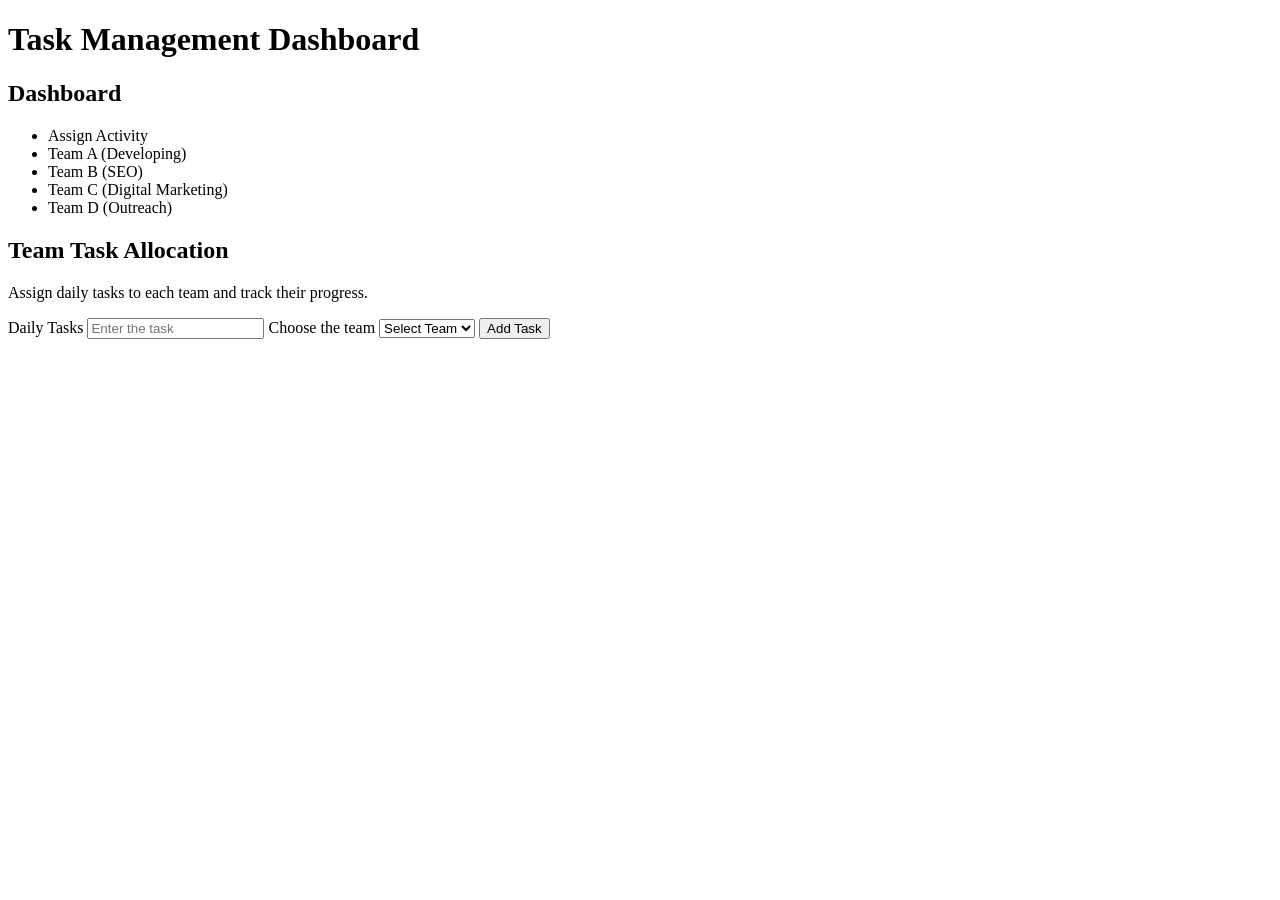
==== day-01/index.html @ 4cf6a916 "Create index.html" ====
<!DOCTYPE html>
<html>

<head>
    <title>To-do List Platform do dynamically</title>
</head>

<body>
    <h1 class="main-heading">Task Management Dashboard</h1>
    <div class="main-container">
        <div class="sub-containerone">
            <h2 class="subone-heading">Dashboard</h2>
            <ul class="sub-ul">
                <li class="sub-li" id="assignActivity">Assign Activity</li>
                <li class="sub-li" id="teamAlist">Team A (Developing)</li>
                <li class="sub-li" id="teamBlist">Team B (SEO)</li>
                <li class="sub-li" id="teamClist">Team C (Digital Marketing)</li>
                <li class="sub-li" id="teamDlist">Team D (Outreach)</li>
            </ul>
        </div>
        <div class="sub-containertwo" id="subcontainerTwo">
            <div id="sectionassign" class="section">
                <h2 class="subtwo-heading">Team Task Allocation</h2>
                <p class="subtwo-subheading">Assign daily tasks to each team and track their progress.</p>
                <label class="subtwo-label">Daily Tasks</label>
                <input type="text" id="inputElement" placeholder="Enter the task" class="subtwo-text" />
                <label class="subtwo-label">Choose the team</label>
                <select id="team" class="team-select">
                    <option value="">Select Team</option>
                    <option value="teamA">Team A</option>
                    <option value="teamB">Team B</option>
                    <option value="teamC">Team C</option>
                    <option value="teamD">Team D</option>
                </select>
                <button class="assign-btn" id="assignTask">Add Task</button>
            </div>
        </div>
    </div>
</body>

</html>
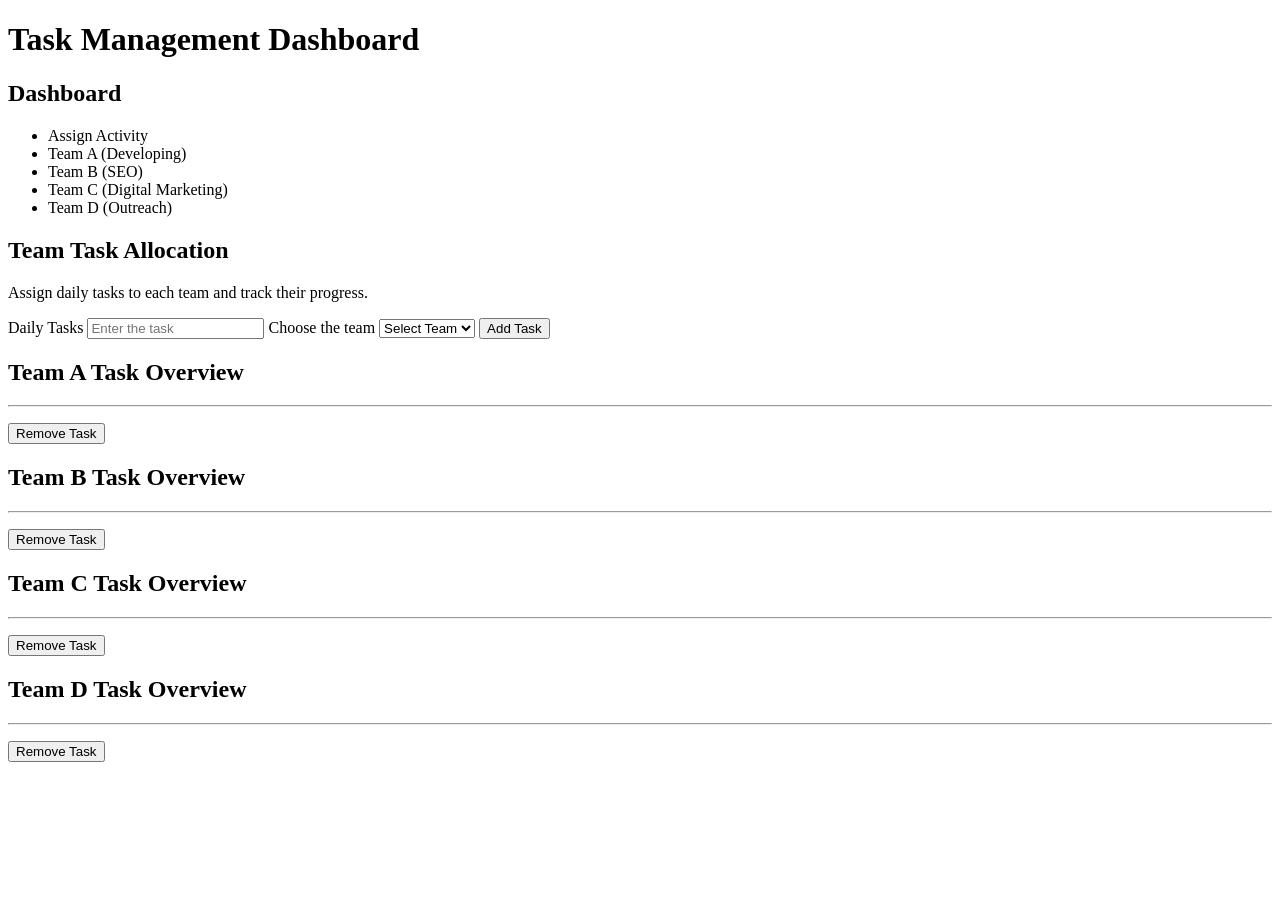
==== commit f806acd2: "Update index.html" ====
--- a/day-01/index.html
+++ b/day-01/index.html
@@ -3,6 +3,8 @@
 
 <head>
     <title>To-do List Platform do dynamically</title>
+    <script src="task.js" defer></script>
+    <link rel="stylesheet" src="task.css">
 </head>
 
 <body>
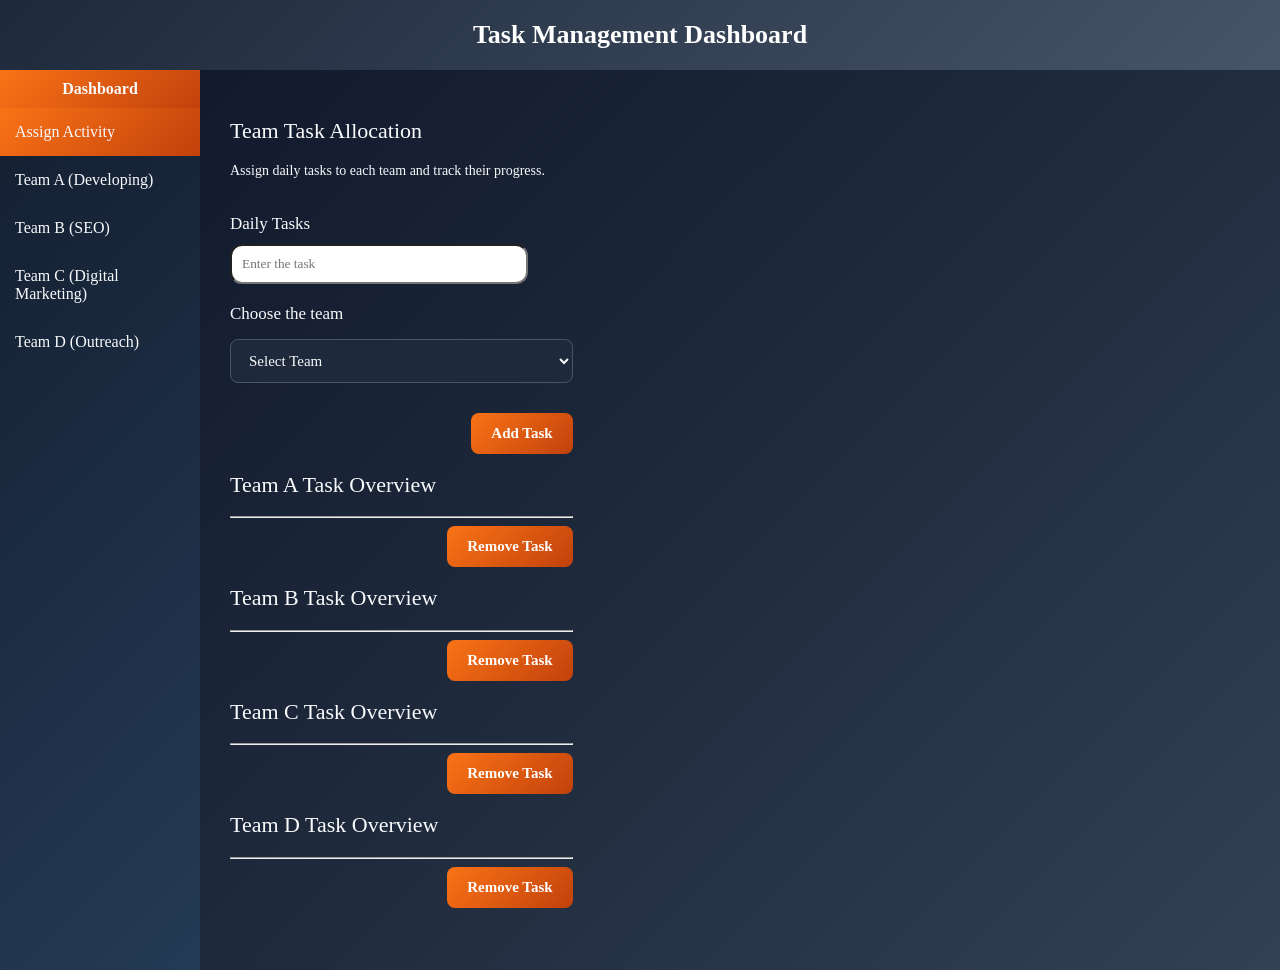
==== commit 67594c3a: "Update index.html" ====
--- a/day-01/index.html
+++ b/day-01/index.html
@@ -4,7 +4,7 @@
 <head>
     <title>To-do List Platform do dynamically</title>
     <script src="task.js" defer></script>
-    <link rel="stylesheet" src="task.css">
+    <link rel="stylesheet" href="task.css">
 </head>
 
 <body>
--- a/day-01/task.css
+++ b/day-01/task.css
@@ -0,0 +1,174 @@
+@import url('https://fonts.googleapis.com/css2?family=Bree+Serif&family=Caveat:wght@400;700&family=Lobster&family=Monoton&family=Open+Sans:ital,wght@0,400;0,700;1,400;1,700&family=Playfair+Display+SC:ital,wght@0,400;0,700;1,700&family=Playfair+Display:ital,wght@0,400;0,700;1,700&family=Roboto:ital,wght@0,400;0,700;1,400;1,700&family=Source+Sans+Pro:ital,wght@0,400;0,700;1,700&family=Work+Sans:ital,wght@0,400;0,700;1,700&display=swap');
+
+/* Total Body Designs */
+
+body {
+    margin: 0;
+}
+
+/* Universal Selector for Whole Project */
+
+* {
+    font-family: Open Sans;
+}
+
+/* Main Body Styles */
+.main-heading {
+    text-align: center;
+    font-size: 26px;
+    background: linear-gradient(135deg, #1e293b, #475569);
+    color: #ffffff;
+    padding: 20px;
+    margin: 0;
+}
+
+.main-container {
+    display: flex;
+    flex-direction: row;
+    background: linear-gradient(135deg, #0f172a, #1e293b, #334155);
+    min-height: 100vh;
+}
+
+/* Left Container Styles */
+
+.sub-containerone {
+    display: flex;
+    flex-direction: column;
+    background: linear-gradient(135deg, #141e30, #243b55);
+    max-width: 200px;
+}
+
+.subone-heading {
+    color: #f8fafc;
+    font-size: 16px;
+    text-align: center;
+    padding: 10px;
+    margin: 0;
+    background: linear-gradient(135deg, #F97316, #C2410C);
+}
+
+.sub-ul {
+    list-style-type: none;
+    color: #f8fafc;
+    margin: 0;
+    padding-left: 0;
+}
+
+.sub-li {
+    padding: 15px;
+    text-align: left;
+}
+
+.sub-li:hover {
+    background: linear-gradient(135deg, #F97316, #C2410C);
+}
+
+.sub-li.active {
+    background: linear-gradient(135deg, #F97316, #C2410C);
+}
+
+
+/* Right Side Container Styles */
+
+.sub-containertwo {
+    display: flex;
+    flex-direction: column;
+    padding: 30px;
+}
+
+.section {
+    display: none;
+}
+
+.subtwo-heading {
+    color: #f8fafc;
+    font-size: 22px;
+    font-weight: 300;
+}
+
+.subtwo-subheading {
+    color: #f8fafc;
+    font-size: 14px;
+    margin-bottom: 35px;
+}
+
+.subtwo-text {
+    border-radius: 12px;
+    padding: 10px;
+    width: 80%;
+    margin-top: 10px;
+    margin-bottom: 20px;
+    display: block;
+}
+
+.subtwo-label {
+    color: #f8fafc;
+    font-size: 17px;
+    font-weight: 300;
+}
+
+.team-select {
+    width: 100%;
+    padding: 12px 14px;
+    border: 1px solid #475569;
+    border-radius: 8px;
+    background: #1e293b;
+    color: #F8FAFC;
+    font-size: 15px;
+    outline: none;
+    cursor: pointer;
+    margin-bottom: 30px;
+    margin-top: 15px;
+}
+
+.team-select:focus {
+    border-color: #F97316;
+    box-shadow: 0 0 0 2px rgba(249, 115, 22, 0.2);
+}
+
+.team-select option {
+    background: #1e293b;
+    color: #F8FAFC;
+}
+
+.assign-btn {
+    padding: 12px 20px;
+    border: none;
+    border-radius: 8px;
+    background: linear-gradient(135deg, #F97316, #C2410C);
+    color: #FFFFFF;
+    font-size: 15px;
+    font-weight: 600;
+    cursor: pointer;
+    transition: 0.3s ease;
+    float: right;
+}
+
+.assign-btn:hover {
+    background: linear-gradient(135deg, #FB923C, #EA580C);
+    transform: translateY(-2px);
+    box-shadow: 0 6px 15px rgba(249, 115, 22, 0.25);
+}
+
+.assign-btn:active {
+    transform: translateY(0);
+}
+
+.team-list {
+    width: 100%;
+    box-sizing: border-box;
+}
+
+.subtwo-ul {
+    list-style-type: none;
+    margin: 0;
+    padding: 0;
+}
+
+.subtwo-li {
+    padding: 15px;
+    margin-bottom: 15px;
+    background-color: #ffffff;
+    border-radius: 12px;
+    border-left: 5px solid #F97316;
+}
